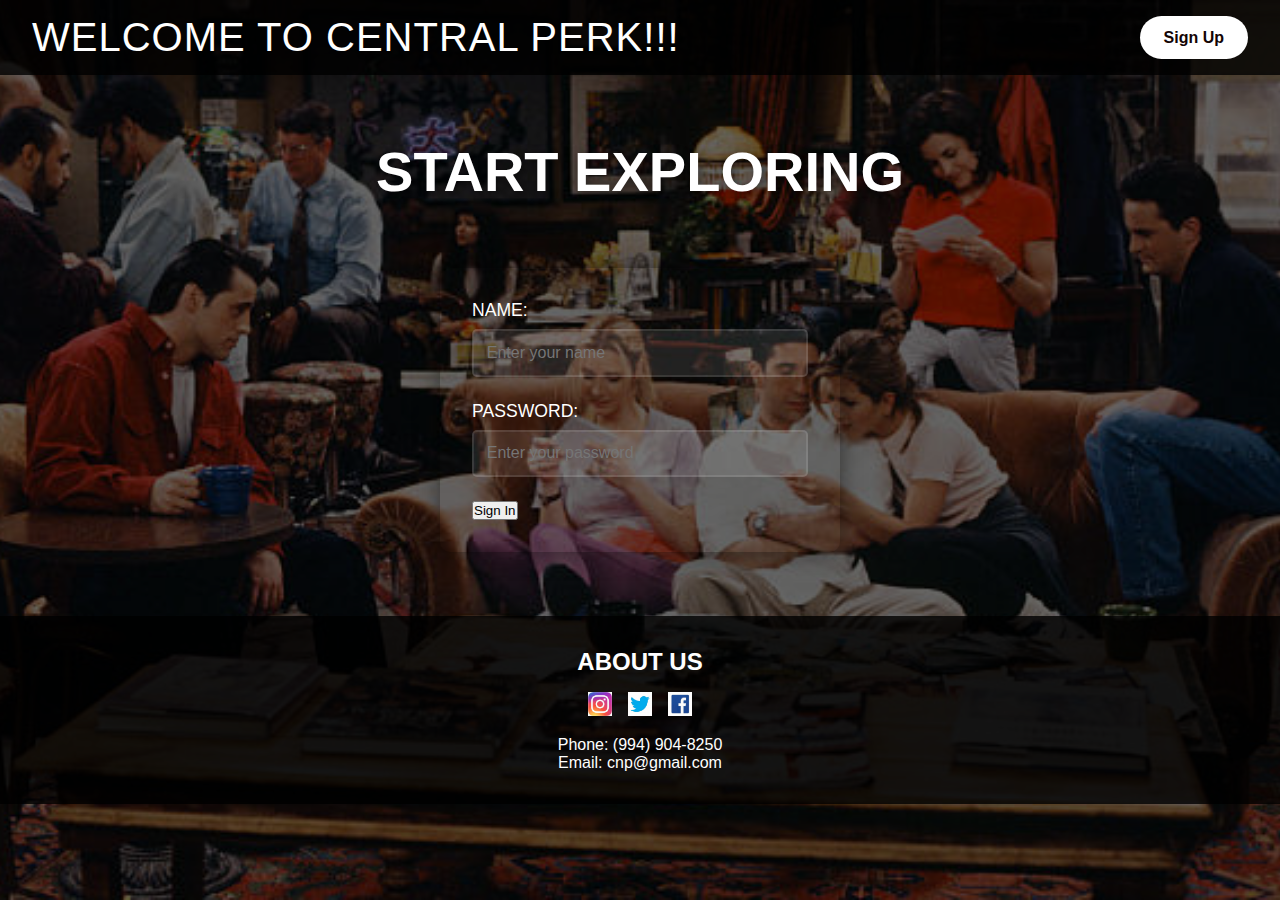
==== start.html @ 5a9bb061 "Add files via upload" ====
<!DOCTYPE html>
<html lang="en">
<head>
    <meta charset="UTF-8">
    <meta name="viewport" content="width=device-width, initial-scale=1.0">
    <title>Central Perk & Beyond</title>
    <link rel="stylesheet" href="style.css">
</head>
<body>
    <div class="container">
        <nav class="main-nav">
            <div class="logo">WELCOME TO CENTRAL PERK!!!</div>
            <div class="nav-buttons">
                <button class="btn-secondary">Sign Up</button>
            </div>
        </nav>

        <main class="content">
            <h1 class="hero-text">START EXPLORING</h1>

            <div class="login-box">
                <form action="action.php" method="POST" class="login-form">
                    <div class="form-group">
                        <label for="username">NAME:</label>
                        <input type="text" id="username" name="username" placeholder="Enter your name" required>
                    </div>
                    <div class="form-group">
                        <label for="password">PASSWORD:</label>
                        <input type="password" id="password" name="password" placeholder="Enter your password" required>
                    </div>
                    <a href="cnphome.html"><button>Sign In</button> </a>
                    
                </form>
            </div>
        </main>

        <footer class="footer">
            <div class="contact-info">
                <h2>ABOUT US</h2>
                <div class="social-links">
                    <a href="https://www.instagram.com/" target="_blank" rel="noopener noreferrer">
                        <img src="instagram.jpeg" alt="Instagram" class="social-icon">
                    </a>
                    <a href="https://twitter.com" target="_blank" rel="noopener noreferrer">
                        <img src="twitter.jpeg" alt="Twitter" class="social-icon">
                    </a>
                    <a href="https://facebook.com" target="_blank" rel="noopener noreferrer">
                        <img src="facebook.jpeg" alt="Facebook" class="social-icon">
                    </a>
                </div>
                <p>Phone: (994) 904-8250</p>
                <p>Email: cnp@gmail.com</p>
            </div>
        </footer>
    </div>
</body>
</html>
---- style.css ----
:root {
    --primary-color: #000000;
    --secondary-color: #ffffff;
    --accent-color: #130404;
    --transition-speed: 0.3s;
}

* {
    margin: 0;
    padding: 0;
    box-sizing: border-box;
}

body {
    font-family: 'Montserrat', sans-serif;
    background-image: url('friendsbg.jpeg.jpg');
    background-size: cover;
    background-position: center;
    background-repeat: no-repeat;
    min-height: 100vh;
    color: var(--secondary-color);
}

.container {
    position: relative;
    min-height: 100vh;
    background-color: rgba(0, 0, 0, 0.6);
}

/* Navigation Styles */
.main-nav {
    display: flex;
    justify-content: space-between;
    align-items: center;
    padding: 1rem 2rem;
    background-color: rgba(0, 0, 0, 0.8);
    height: 75px;
}

.logo {
    font-family: Impact, sans-serif;
    font-size: 2.5rem;
    letter-spacing: 1px;
}

/* Hero Section */
.hero-text {
    text-align: center;
    font-family: Impact, sans-serif;
    font-size: 3.5rem;
    margin: 4rem 0;
    text-shadow: 2px 2px 10px rgba(0, 0, 0, 0.5);
}

/* Login Box Styles */
.login-box {

    padding: 2rem;
    border-radius: 10px;
    width: 100%;
    max-width: 400px;
    margin: 0 auto;
    box-shadow: 0 0 25px rgba(0, 0, 0, 0.5);
}

.login-form {
    display: flex;
    flex-direction: column;
    gap: 1.5rem;
}

.form-group {
    display: flex;
    flex-direction: column;
    gap: 0.5rem;
}

.form-group label {
    font-size: 1.1rem;
    font-weight: 500;
}

.form-group input {
    padding: 0.8rem;
    border: 2px solid rgba(255, 255, 255, 0.1);
    border-radius: 5px;
    background-color: rgba(255, 255, 255, 0.1);
    color: var(--secondary-color);
    font-size: 1rem;
    transition: all var(--transition-speed) ease;
}

.form-group input:focus {
    border-color: var(--secondary-color);
    outline: none;
}

/* Button Styles */
.btn-primary {
    padding: 0.8rem 1.5rem;
    border: none;
    border-radius: 25px;
    font-size: 1rem;
    font-weight: 600;
    cursor: pointer;
    transition: all var(--transition-speed) ease;
}
.btn-secondary {
    padding: 0.8rem 1.5rem;
    border: none;
    border-radius: 25px;
    font-size: 1rem;
    font-weight: 600;
    cursor: pointer;
    transition: all var(--transition-speed) ease;
    align-items: center;
}

.btn-primary {
    background-color: var(--accent-color);
    color: var(--secondary-color);
}

.btn-primary:hover {
    background-color: var(--secondary-color);
    color: var(--accent-color);
}

.btn-secondary {
    background-color: var(--secondary-color);
    color: var(--accent-color);
}

.btn-secondary:hover {
    background-color: var(--accent-color);
    color: var(--secondary-color);
}


.footer {
    background-color: rgba(0, 0, 0, 0.8);
    padding: 2rem;
    margin-top: 4rem;
}

.contact-info {
    text-align: center;
}

.contact-info h2 {
    margin-bottom: 1rem;
}

.social-links {
    display: flex;
    justify-content: center;
    gap: 1rem;
    margin: 1rem 0;
}

.social-icon {
    width: 24px;
    height: 24px;
    transition: transform var(--transition-speed) ease;
}

.social-icon:hover {
    transform: scale(1.2);
}

/* Responsive Design */
@media (max-width: 768px) {
    .logo {
        font-size: 1.8rem;
    }

    .hero-text {
        font-size: 2.5rem;
    }

    .login-box {
        margin: 0 1rem;
    }
}
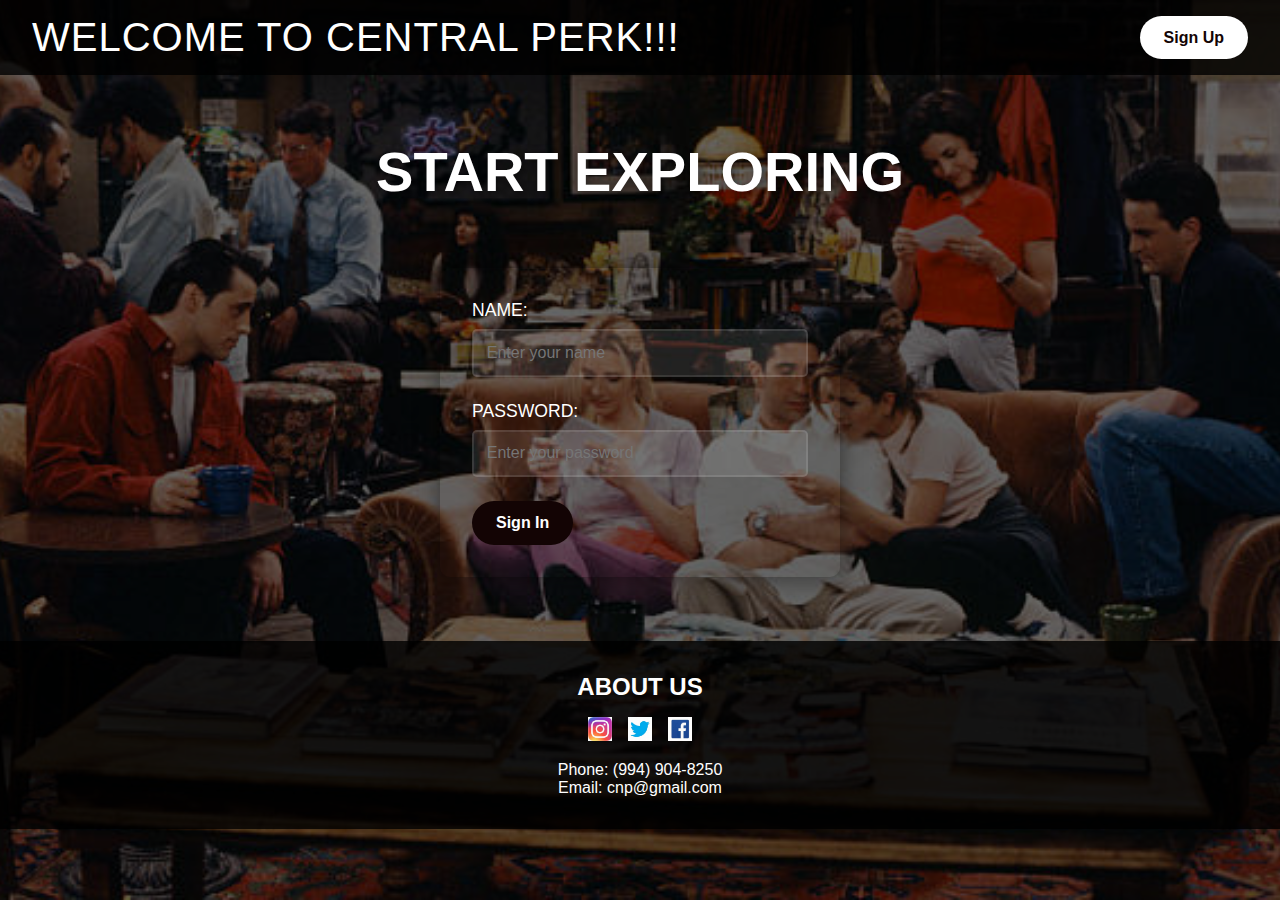
==== commit fd94a32b: "Add files via upload" ====
--- a/start.html
+++ b/start.html
@@ -19,7 +19,7 @@
             <h1 class="hero-text">START EXPLORING</h1>
 
             <div class="login-box">
-                <form action="action.php" method="POST" class="login-form">
+                <form  class="login-form">
                     <div class="form-group">
                         <label for="username">NAME:</label>
                         <input type="text" id="username" name="username" placeholder="Enter your name" required>
@@ -28,7 +28,7 @@
                         <label for="password">PASSWORD:</label>
                         <input type="password" id="password" name="password" placeholder="Enter your password" required>
                     </div>
-                    <a href="cnphome.html"><button>Sign In</button> </a>
+                    <a href="cnphome.html"><button  class="btn-primary">Sign In</button> </a>
                     
                 </form>
             </div>
